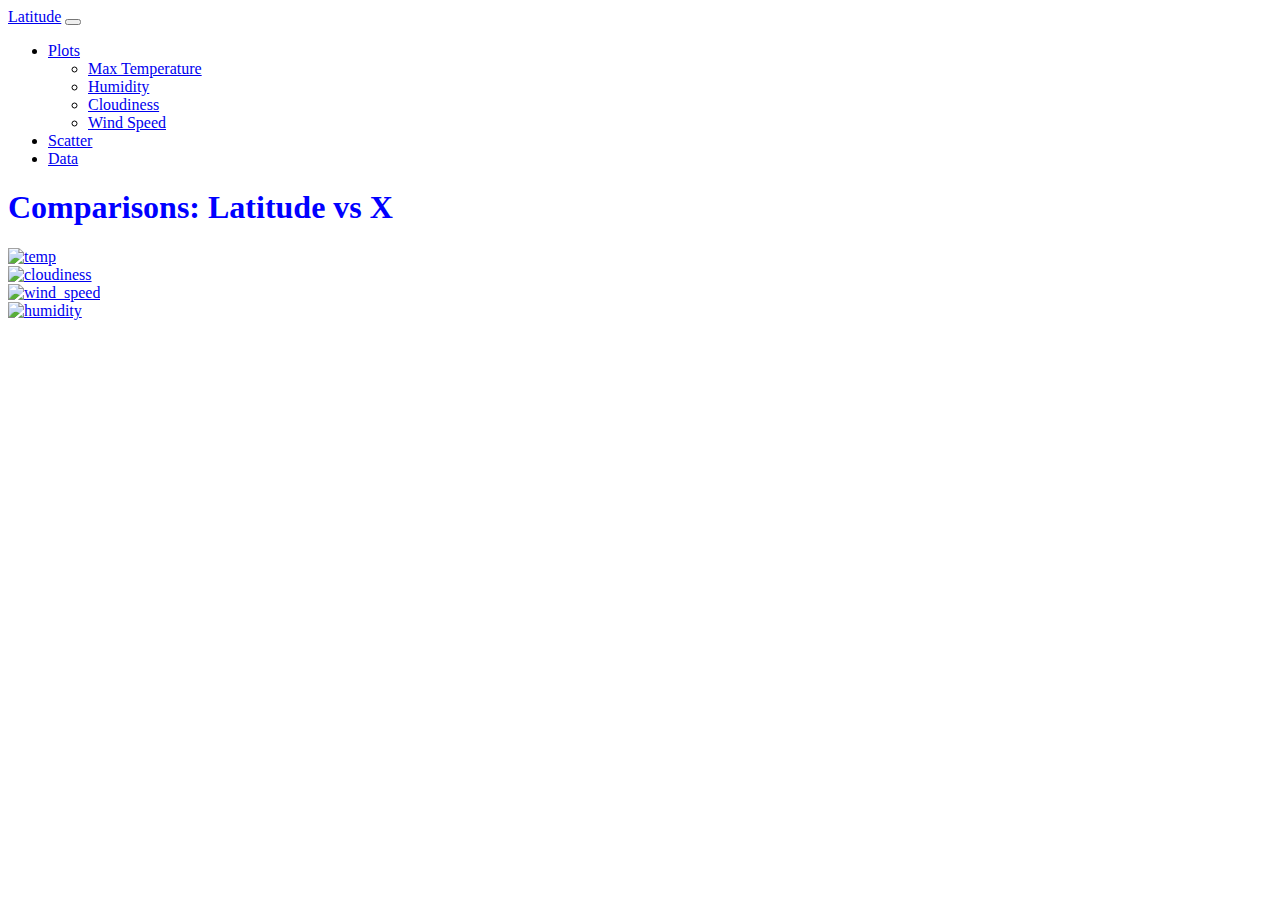
==== templates/index.html @ d5385b10 "establishing new repo" ====
<!doctype html>
<html lang="en">

<head>
  <!-- Required meta tags -->
  <meta charset="utf-8">
  <meta name="viewport" content="width=device-width, initial-scale=1">

  <!-- Bootstrap CSS -->
  <link href="https://cdn.jsdelivr.net/npm/bootstrap@5.0.1/dist/css/bootstrap.min.css" rel="stylesheet"
    integrity="sha384-+0n0xVW2eSR5OomGNYDnhzAbDsOXxcvSN1TPprVMTNDbiYZCxYbOOl7+AMvyTG2x" crossorigin="anonymous">

  <link rel="stylesheet" href="../static/style.css">

  <title>Comparisons</title>
</head>

<body>
  <header>
    <div class="container">
      <!-- start of nav bar -->
      <nav class="navbar navbar-expand-lg navbar-light bg-light">
        <div class="container-fluid">
          <a class="navbar-brand" href="index.html"><span id="navbar-span">Latitude</span></a>
          <button class="navbar-toggler" type="button" data-bs-toggle="collapse" data-bs-target="#navbarNavDropdown"
            aria-controls="navbarNavDropdown" aria-expanded="false" aria-label="Toggle navigation">
            <span class="navbar-toggler-icon"></span>
          </button>
          <div class="collapse navbar-collapse" id="navbarNavDropdown">
            <ul class="navbar-nav">
              <li class="nav-item dropdown">
                <a class="nav-link dropdown-toggle" href="#" id="navbarDropdownMenuLink" role="button"
                  data-bs-toggle="dropdown" aria-expanded="false">
                  Plots
                </a>
                <ul class="dropdown-menu" aria-labelledby="navbarDropdownMenuLink">
                  <li><a class="dropdown-item" href="visualizations/temp.html">Max Temperature</a></li>
                  <li><a class="dropdown-item" href="visualizations/humidity.html">Humidity</a></li>
                  <li><a class="dropdown-item" href="visualizations/cloudiness.html">Cloudiness</a></li>
                  <li><a class="dropdown-item" href="visualizations/wind_speed.html">Wind Speed</a></li>
                </ul>
              <li class="nav-item">
                <a class="nav-link" href="/scatter">Scatter</a>
              </li>
              <li class="nav-item">
                <a class="nav-link" href="data.html">Data</a>
              </li>


              </li>
            </ul>
          </div>
        </div>
    </div>
    </nav>
  </header>
  <!-- end of nav bar -->

  <!-- <main class="project-container"></main> -->
  <main>
    <div class="container comp_main-body-container">

      
        <div class="col-sm-12 col-md-8 col-lg-12">
          <div class="container comp_right_box">
            <h1>Comparisons: Latitude vs X</h1>
            <div class="row row-cols-1 row-cols-md-2 g-4">
              <div class="col">
                <div class="comp_card">
                  <a href="visualizations/temp.html">
                    <img src="assets/images/Temperature.png" class="card-img-top" alt="temp">
                    <div class="card-body">
                    </div>
                  </a>
                </div>
              </div>
              <div class="col">
                <div class="comp_card">
                  <a href="visualizations/cloudiness.html">
                    <img src="assets/images/Cloudiness.png" class="card-img-top" alt="cloudiness">
                    <div class="card-body">

                    </div>
                  </a>
                </div>
              </div>
              <div class="col">
                <div class="comp_card">
                  <a href="visualizations/wind_speed.html">
                    <img src="assets/images/Wind_Speed.png" class="card-img-top" alt="wind_speed">
                    <div class="card-body">
                    </div>
                  </a>
                </div>
              </div>
              <div class="col">
                <div class="comp_card">
                  <a href="visualizations/humidity.html">
                    <img src="assets/images/Humidity.png" class="card-img-top" alt="humidity">
                    <div class="card-body">
                    </div>
                  </a>
                </div>
              </div>
            </div>
          </div>
        </div>

      </div>
    </div>
    </div>
  </main>

  <!-- Option 2: Separate Popper and Bootstrap JS -->

  <script src="https://cdn.jsdelivr.net/npm/@popperjs/core@2.9.2/dist/umd/popper.min.js"
    integrity="sha384-IQsoLXl5PILFhosVNubq5LC7Qb9DXgDA9i+tQ8Zj3iwWAwPtgFTxbJ8NT4GN1R8p"
    crossorigin="anonymous"></script>
  <script src="https://cdn.jsdelivr.net/npm/bootstrap@5.0.1/dist/js/bootstrap.min.js"
    integrity="sha384-Atwg2Pkwv9vp0ygtn1JAojH0nYbwNJLPhwyoVbhoPwBhjQPR5VtM2+xf0Uwh9KtT"
    crossorigin="anonymous"></script>

</body>

</html>
---- static/style.css ----
h1 {
color: blue;

}

.iframeContainer {
  padding: 20px;
  border: 1px solid #e3e3e3;
}

/* Sticky Footer rules (https://getbootstrap.com/examples/sticky-footer/) */
html {
  position: relative;
  min-height: 100%;
}

body {
  /* Padding bottom by footer height */
  padding-bottom: 80px;
}

#footer {
  position: absolute;
  bottom: 0;
  width: 100%; /* Set the fixed height of the footer here */
  height: 10px;
  padding-top: 20px;
  padding-bottom: 40px;
  text-align: center;
  background-color: #f5f5f5;
}

#footer p {
  margin: 0;
  font-size: 16px;
}
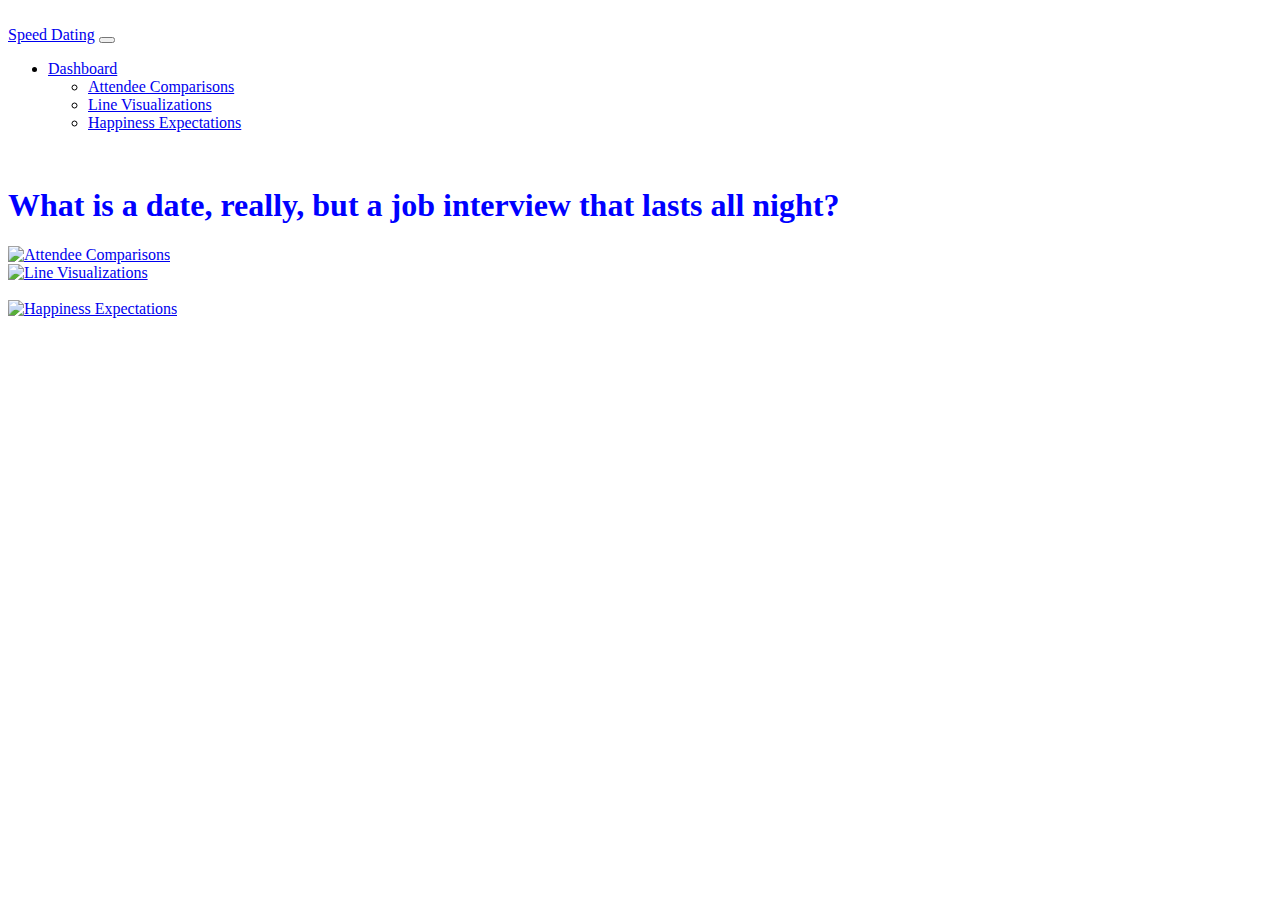
==== commit b6838a8d: "images and index.html updates" ====
--- a/templates/index.html
+++ b/templates/index.html
@@ -1,27 +1,27 @@
 <!doctype html>
 <html lang="en">
-
+​
 <head>
   <!-- Required meta tags -->
   <meta charset="utf-8">
   <meta name="viewport" content="width=device-width, initial-scale=1">
-
+​
   <!-- Bootstrap CSS -->
   <link href="https://cdn.jsdelivr.net/npm/bootstrap@5.0.1/dist/css/bootstrap.min.css" rel="stylesheet"
     integrity="sha384-+0n0xVW2eSR5OomGNYDnhzAbDsOXxcvSN1TPprVMTNDbiYZCxYbOOl7+AMvyTG2x" crossorigin="anonymous">
-
+​
   <link rel="stylesheet" href="../static/style.css">
-
-  <title>Comparisons</title>
+  <!-- <Body background="../images/speeddating.jpg"> -->
+  <title>Speed Dating</title>
 </head>
-
+​
 <body>
   <header>
     <div class="container">
       <!-- start of nav bar -->
       <nav class="navbar navbar-expand-lg navbar-light bg-light">
         <div class="container-fluid">
-          <a class="navbar-brand" href="index.html"><span id="navbar-span">Latitude</span></a>
+          <a class="navbar-brand" href="index.html"><span id="navbar-span">Speed Dating</span></a>
           <button class="navbar-toggler" type="button" data-bs-toggle="collapse" data-bs-target="#navbarNavDropdown"
             aria-controls="navbarNavDropdown" aria-expanded="false" aria-label="Toggle navigation">
             <span class="navbar-toggler-icon"></span>
@@ -31,95 +31,94 @@
               <li class="nav-item dropdown">
                 <a class="nav-link dropdown-toggle" href="#" id="navbarDropdownMenuLink" role="button"
                   data-bs-toggle="dropdown" aria-expanded="false">
-                  Plots
+                  Dashboard
                 </a>
                 <ul class="dropdown-menu" aria-labelledby="navbarDropdownMenuLink">
-                  <li><a class="dropdown-item" href="visualizations/temp.html">Max Temperature</a></li>
-                  <li><a class="dropdown-item" href="visualizations/humidity.html">Humidity</a></li>
-                  <li><a class="dropdown-item" href="visualizations/cloudiness.html">Cloudiness</a></li>
-                  <li><a class="dropdown-item" href="visualizations/wind_speed.html">Wind Speed</a></li>
-                </ul>
+                  <li><a class="dropdown-item" href="visualizations/temp.html">Attendee Comparisons</a></li>
+                  <li><a class="dropdown-item" href="visualizations/humidity.html">Line Visualizations</a></li>
+                  <li><a class="dropdown-item" href="visualizations/cloudiness.html">Happiness Expectations</a></li>
+                  <!-- <li><a class="dropdown-item" href="visualizations/wind_speed.html">Wind Speed</a></li> -->
+                <!-- </ul>
               <li class="nav-item">
                 <a class="nav-link" href="/scatter">Scatter</a>
               </li>
               <li class="nav-item">
                 <a class="nav-link" href="data.html">Data</a>
               </li>
-
-
               </li>
-            </ul>
+            </ul> -->
           </div>
         </div>
     </div>
     </nav>
   </header>
   <!-- end of nav bar -->
-
+    
   <!-- <main class="project-container"></main> -->
   <main>
     <div class="container comp_main-body-container">
-
-      
-        <div class="col-sm-12 col-md-8 col-lg-12">
-          <div class="container comp_right_box">
-            <h1>Comparisons: Latitude vs X</h1>
-            <div class="row row-cols-1 row-cols-md-2 g-4">
-              <div class="col">
-                <div class="comp_card">
-                  <a href="visualizations/temp.html">
-                    <img src="assets/images/Temperature.png" class="card-img-top" alt="temp">
-                    <div class="card-body">
-                    </div>
-                  </a>
-                </div>
+      <!-- <nav class="navbar navbar-expand-lg navbar-light bg-light"></nav> -->
+​
+      <div class="col-sm-12 col-md-6 col-lg-12">
+        <div class="container comp_right_box">
+          <h1>What is a date, really, but a job interview that lasts all night?</h1>
+          <div class="row row-cols-1 row-cols-md-3 g-2">
+            <div class="col">
+              <div class="comp_card">
+                <a href="visualizations/temp.html">
+                  <img src="assets/images/Temperature.png" class="card-img-top" alt="Attendee Comparisons">
+                  <div class="card-body">
+                  </div>
+                </a>
               </div>
-              <div class="col">
-                <div class="comp_card">
-                  <a href="visualizations/cloudiness.html">
-                    <img src="assets/images/Cloudiness.png" class="card-img-top" alt="cloudiness">
-                    <div class="card-body">
-
-                    </div>
-                  </a>
-                </div>
+            </div>
+          
+            <div class="col">
+              <div class="comp_card">
+                <a href="visualizations/cloudiness.html">
+                  <img src="assets/images/Cloudiness.png" class="card-img-top" alt="Line Visualizations">
+                  <div class="card-body">
+​
+                  </div>
+                </a>
               </div>
-              <div class="col">
-                <div class="comp_card">
-                  <a href="visualizations/wind_speed.html">
-                    <img src="assets/images/Wind_Speed.png" class="card-img-top" alt="wind_speed">
-                    <div class="card-body">
-                    </div>
-                  </a>
-                </div>
+            </div>
+            <div class="col">
+              <div class="comp_card">
+                <a href="visualizations/wind_speed.html">
+                  <img src="assets/images/Wind_Speed.png" class="card-img-top" alt="Happiness Expectations">
+                  <div class="card-body">
+                  </div>
+                </a>
               </div>
-              <div class="col">
-                <div class="comp_card">
-                  <a href="visualizations/humidity.html">
-                    <img src="assets/images/Humidity.png" class="card-img-top" alt="humidity">
-                    <div class="card-body">
-                    </div>
-                  </a>
-                </div>
-              </div>
+            </div>
+            <!-- <div class="col">
+              <div class="comp_card">
+                <a href="visualizations/humidity.html">
+                  <img src="assets/images/Humidity.png" class="card-img-top" alt="humidity">
+                  <div class="card-body">
+                  </div>
+                </a>
+              </div> -->
             </div>
           </div>
         </div>
-
       </div>
+​
+    </div>
     </div>
     </div>
   </main>
-
+​
   <!-- Option 2: Separate Popper and Bootstrap JS -->
-
+​
   <script src="https://cdn.jsdelivr.net/npm/@popperjs/core@2.9.2/dist/umd/popper.min.js"
     integrity="sha384-IQsoLXl5PILFhosVNubq5LC7Qb9DXgDA9i+tQ8Zj3iwWAwPtgFTxbJ8NT4GN1R8p"
     crossorigin="anonymous"></script>
   <script src="https://cdn.jsdelivr.net/npm/bootstrap@5.0.1/dist/js/bootstrap.min.js"
     integrity="sha384-Atwg2Pkwv9vp0ygtn1JAojH0nYbwNJLPhwyoVbhoPwBhjQPR5VtM2+xf0Uwh9KtT"
     crossorigin="anonymous"></script>
-
+​
 </body>
-
+​
 </html>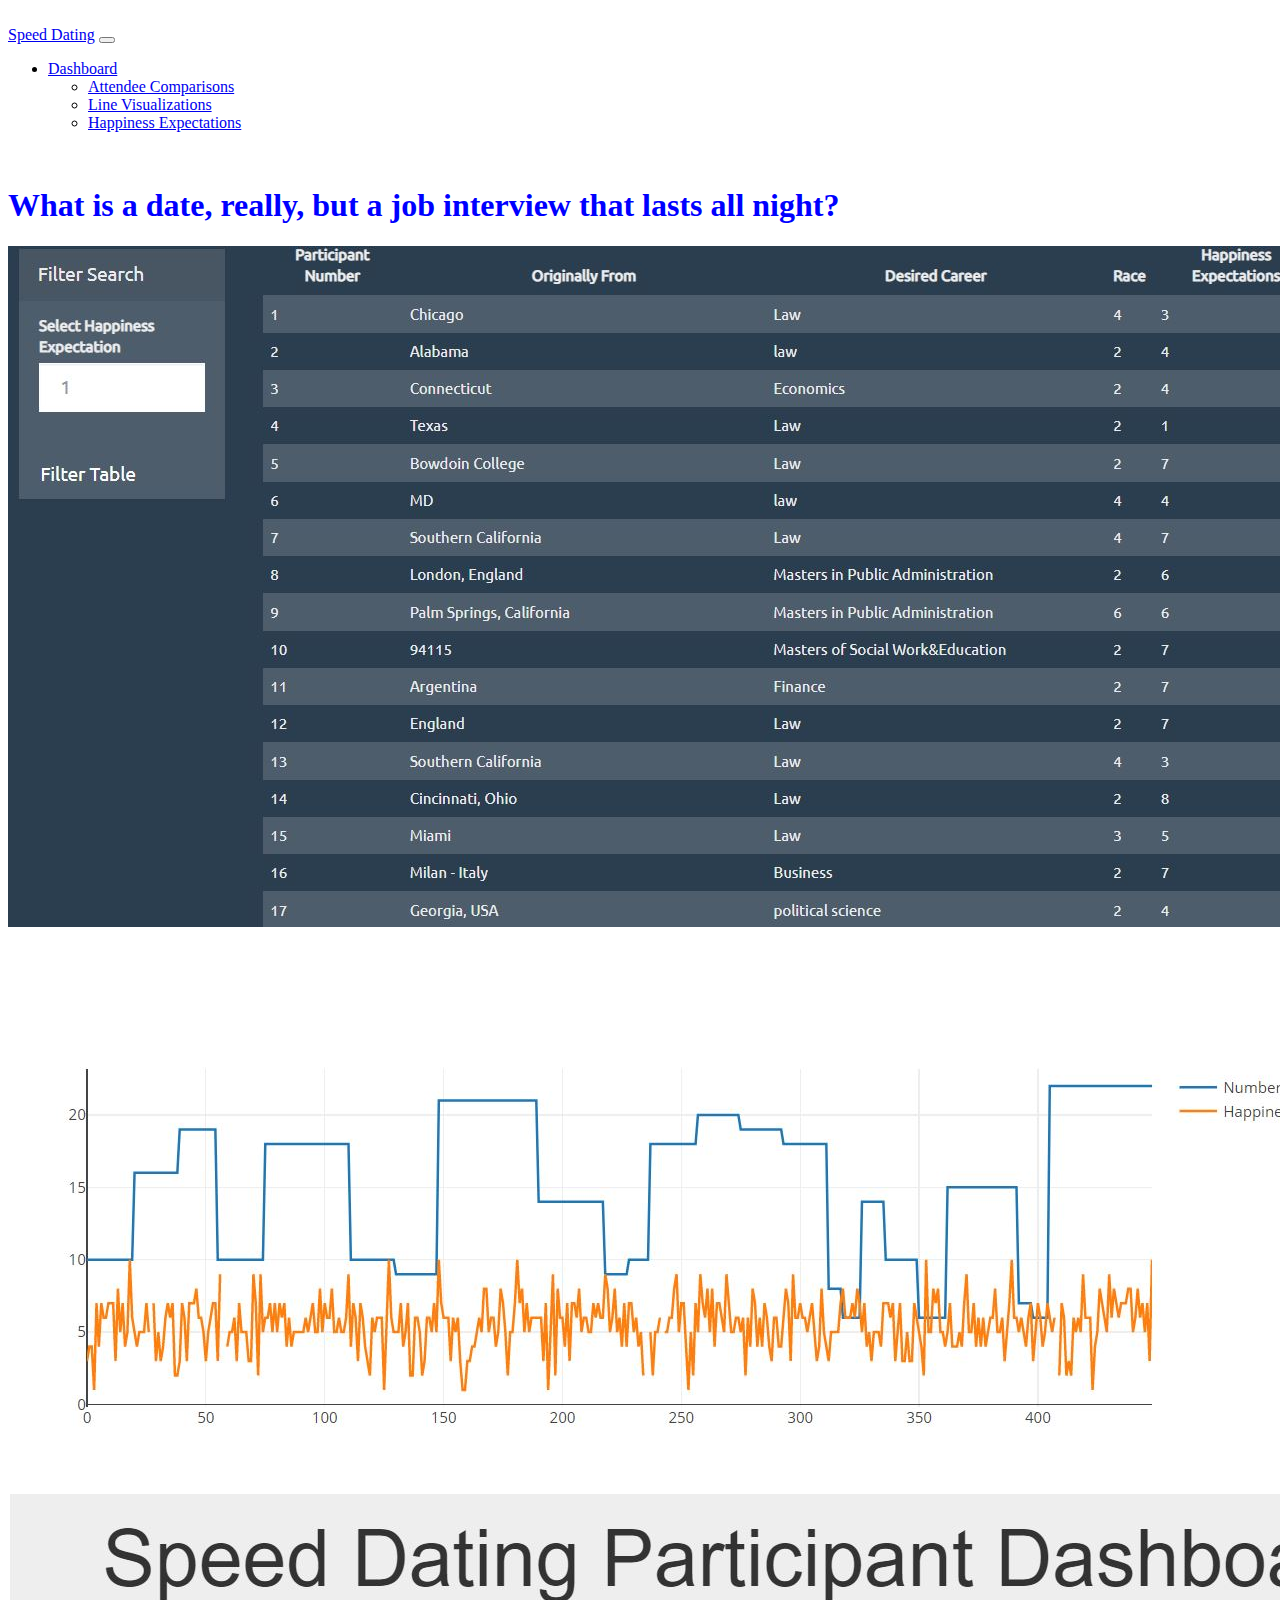
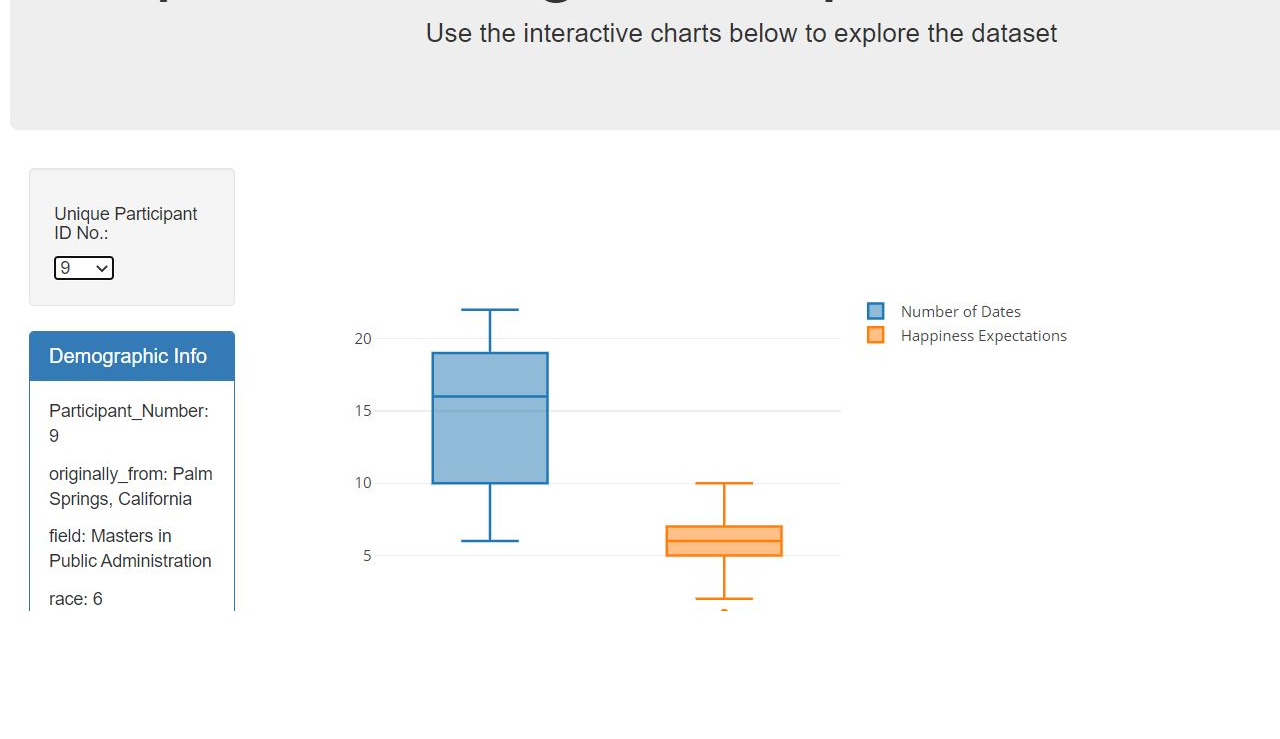
==== commit 8e988854: "final updates after presentation" ====
--- a/templates/index.html
+++ b/templates/index.html
@@ -34,9 +34,9 @@
                   Dashboard
                 </a>
                 <ul class="dropdown-menu" aria-labelledby="navbarDropdownMenuLink">
-                  <li><a class="dropdown-item" href="visualizations/temp.html">Attendee Comparisons</a></li>
-                  <li><a class="dropdown-item" href="visualizations/humidity.html">Line Visualizations</a></li>
-                  <li><a class="dropdown-item" href="visualizations/cloudiness.html">Happiness Expectations</a></li>
+                  <li><a class="dropdown-item" href="../templates/grid.html">Attendee Comparisons</a></li>
+                  <li><a class="dropdown-item" href="../templates/plotly.html">Line Visualizations</a></li>
+                  <li><a class="dropdown-item" href="../templates/plotly.html">Happiness Expectations</a></li>
                   <!-- <li><a class="dropdown-item" href="visualizations/wind_speed.html">Wind Speed</a></li> -->
                 <!-- </ul>
               <li class="nav-item">
@@ -59,14 +59,15 @@
     <div class="container comp_main-body-container">
       <!-- <nav class="navbar navbar-expand-lg navbar-light bg-light"></nav> -->
 ​
+​
       <div class="col-sm-12 col-md-6 col-lg-12">
         <div class="container comp_right_box">
           <h1>What is a date, really, but a job interview that lasts all night?</h1>
-          <div class="row row-cols-1 row-cols-md-3 g-2">
+          <div class="row row-cols-1 row-cols-md-2 g-1">
             <div class="col">
               <div class="comp_card">
-                <a href="visualizations/temp.html">
-                  <img src="assets/images/Temperature.png" class="card-img-top" alt="Attendee Comparisons">
+                <a href="../templates/grid.html">
+                  <img src="../static/images/grid.JPG" class="card-img-top" alt="Attendee Comparisons">
                   <div class="card-body">
                   </div>
                 </a>
@@ -75,9 +76,10 @@
           
             <div class="col">
               <div class="comp_card">
-                <a href="visualizations/cloudiness.html">
-                  <img src="assets/images/Cloudiness.png" class="card-img-top" alt="Line Visualizations">
+                <a href="../templates/plotly.html">
+                  <img src="../static/images/linegraph.JPG" class="card-img-top" alt="Line Visualizations">
                   <div class="card-body">
+​
 ​
                   </div>
                 </a>
@@ -85,8 +87,8 @@
             </div>
             <div class="col">
               <div class="comp_card">
-                <a href="visualizations/wind_speed.html">
-                  <img src="assets/images/Wind_Speed.png" class="card-img-top" alt="Happiness Expectations">
+                <a href="../templates/plotly.html">
+                  <img src="../static/images/boxplot.JPG" class="card-img-top" alt="Happiness Expectations">
                   <div class="card-body">
                   </div>
                 </a>
@@ -105,6 +107,7 @@
         </div>
       </div>
 ​
+​
     </div>
     </div>
     </div>
